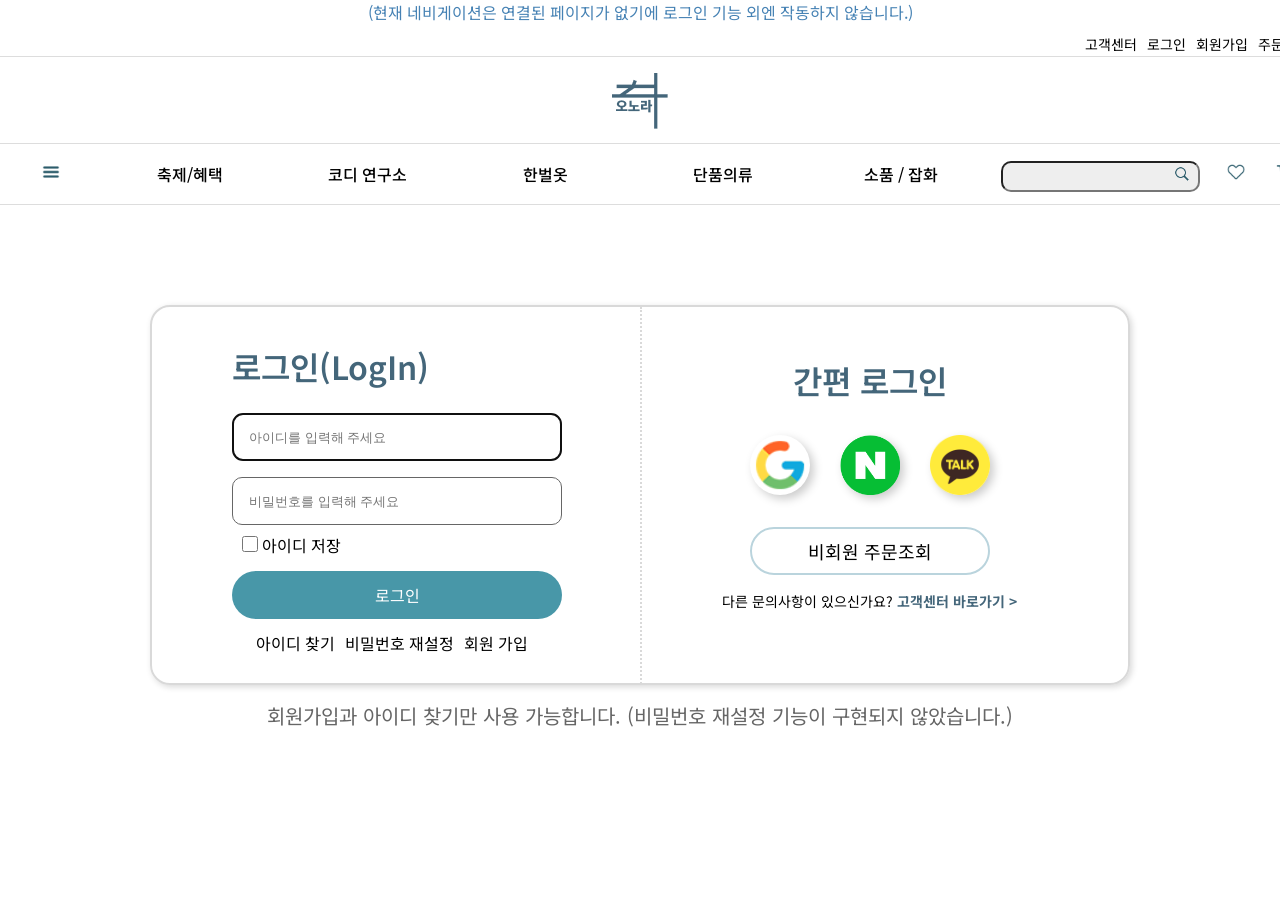
==== index.html @ 1b2b66f0 "rename login.html to index.html" ====
<!DOCTYPE html>
<html lang="ko">

<head>
  <meta charset="UTF-8">
  <meta name="viewport" content="width=device-width, initial-scale=1.0">
  <title>LogIn</title>
</head>
<!-- Css -->
<link rel="stylesheet" href="./css/header.css">
<link rel="stylesheet" href="./css/login.css">
<!-- font -->
<link href="https://fonts.googleapis.com/css2?family=Noto+Sans+KR:wght@100..900&display=swap" rel="stylesheet">

<style>
  /* Default_Style */
  * {
    margin: 0;
    padding: 0;
    box-sizing: border-box;
  }

  li {
    list-style: none;
  }

  a {
    color: black;
    text-decoration: none;
  }

  img {
    width: 100%;
    height: 100%;
    object-fit: cover;
  }

  body {
    font-family: 'Noto Sans KR', sans-serif;
  }
</style>

<body>

  <!-- Header -->
  <header class="header">
    <div class="header_info">
      <p>(현재 네비게이션은 연결된 페이지가 없기에 로그인 기능 외엔 작동하지 않습니다.)</p>
    </div>
    <nav class="header_top">
      <ul>
        <li><a href="#!">고객센터</a></li>
        <li><a href="./login.html">로그인</a></li>
        <li><a href="./join_info.html">회원가입</a></li>
        <li><a href="#!">주문조회</a></li>
      </ul> <!--header_top-->
    </nav>
    <div class="logo_box">
      <div class="top_logo">
        <a href="./login.html">
          <img src="./img/logo_simple.png" alt="로고 이미지">
        </a>
      </div>
    </div>
    <div class="menu_outer">
      <nav class="gnb">
        <ul class="main_left">
          <li class="btn_menu menu_icon"><img src="./img/hamburger_icon.png" alt="전체 메뉴 보기"></li>
          <li>
            <div class="dropdown">
              <ul class="drop_menu">
                <li class="drop_main"><a href="#!">축제/혜택</a>
                  <ul>
                    <li class="drop_sub"><a href="#!">지역 축제 코디</a></li>
                    <li class="drop_sub"><a href="#!">시즌 / 테마 기획전</a></li>
                    <li class="drop_sub"><a href="#!">할인 / 특가 모음</a></li>
                    <li class="drop_sub"><a href="#!">고객 참여 이벤트</a></li>
                  </ul>
                </li><!--main_축제/혜택-->
                <li class="drop_main"><a href="#!">코디 연구소</a>
                  <ul>
                    <li class="drop_sub"><a href="#!">룩북 & 인기 스타일</a></li>
                    <li class="drop_sub"><a href="#!">착용 가이드</a></li>
                    <li class="drop_sub"><a href="#!">사이즈 가이드</a></li>
                    <li class="drop_sub"><a href="#!">소재 및 세탁법</a></li>
                  </ul>
                </li><!--main_코디 연구소-->
                <li class="drop_main"><a href="#!">한벌옷</a>
                  <ul>
                    <li class="drop_sub"><a href="#!">외투</a></li>
                    <li class="drop_sub"><a href="#!">원피스</a></li>
                    <li class="drop_sub"><a href="#!">상/하의 세트</a></li>
                    <li class="drop_sub"><a href="#!">트레이닝 세트</a></li>
                  </ul>
                </li><!--main_한벌옷-->
                <li class="drop_main"><a href="#!">단품의류</a>
                  <ul>
                    <li class="drop_sub"><a href="#!">저고리</a></li>
                    <li class="drop_sub"><a href="#!">셔츠 / 블라우스</a></li>
                    <li class="drop_sub"><a href="#!">허리치마</a></li>
                    <li class="drop_sub"><a href="#!">바지</a></li>
                  </ul>
                </li><!--main_단품의류-->
                <li class="drop_main"><a href="#!">소품 / 잡화</a>
                  <ul>
                    <li class="drop_sub"><a href="#!">신발</a></li>
                    <li class="drop_sub"><a href="#!">장신구</a></li>
                    <li class="drop_sub"><a href="#!">생활용품</a></li>
                    <li class="drop_sub"><a href="#!">기타</a></li>
                  </ul>
                </li><!--main_소품/잡화-->
              </ul>
            </div>
          </li>
        </ul>
        <ul class="main_middle">
          <li class="main_menu"><a href="#!">축제/혜택</a>
            <ul class="sub_menu">
              <li><a href="#!">지역 축제 코디</a></li>
              <li><a href="#!">시즌 / 테마 기획전</a></li>
              <li><a href="#!">할인 / 특가 모음</a></li>
              <li><a href="#!">고객 참여 이벤트</a></li>
            </ul>
          </li><!--main_축제/혜택-->
          <li class="main_menu"><a href="#!">코디 연구소</a>
            <ul class="sub_menu">
              <li><a href="#!">룩북 & 인기 스타일</a></li>
              <li><a href="#!">착용 가이드</a></li>
              <li><a href="#!">사이즈 가이드</a></li>
              <li><a href="#!">소재 및 세탁법</a></li>
            </ul>
          </li><!--main_코디 연구소-->
          <li class="main_menu"><a href="#!">한벌옷</a>
            <ul class="sub_menu">
              <li><a href="#">외투</a></li>
              <li><a href="#">원피스</a></li>
              <li><a href="#">상/하의 세트</a></li>
              <li><a href="#">트레이닝 세트</a></li>
            </ul>
          </li><!--main_한벌옷-->
          <li class="main_menu"><a href="#!">단품의류</a>
            <ul class="sub_menu">
              <li><a href="#!">저고리</a></li>
              <li><a href="#!">셔츠 / 블라우스</a></li>
              <li><a href="#!">허리치마</a></li>
              <li><a href="#!">바지</a></li>
            </ul>
          </li><!--main_단품의류-->
          <li class="main_menu"><a href="#!">소품 / 잡화</a>
            <ul class="sub_menu">
              <li><a href="#!">신발</a></li>
              <li><a href="#!">장신구</a></li>
              <li><a href="#!">생활용품</a></li>
              <li><a href="#!">기타</a></li>
            </ul>
          </li><!--main_소품/잡화-->
        </ul>
        <ul class="main_right">
          <li class="search_item">
            <input id="main_search_input" type="search">
            <img class="menu_icon menu_search" src="./img/search_icon.png" alt="돋보기">
            <div class="search_dropdown"></div>
          </li>
          <li class="menu_icon"><a href="#!"><img src="./img/like_icon_em_g.png" alt="좋아요"></li></a>
          <li class="menu_icon"><a href="#!"><img src="./img/shopping_cart_icon.png" alt="장바구니"></a></li>
        </ul>
      </nav>
    </div>
  </header>
  <div class="header_back" id="header"></div>
  
  <!---------------------- LogIn ---------------------->

  <div class="wrap_LogIn">
    <div class="left_Loginbox">
      <h1>로그인(LogIn)</h1>
      <input type="text" class="inputbox" placeholder="아이디를 입력해 주세요" autofocus><br>
      <input type="text" class="inputbox" placeholder="비밀번호를 입력해 주세요"><br>
      <div class="save_id">
        <input type="checkbox"> <span>아이디 저장</span>
      </div>
      <div class="loginbox"><p>로그인</p></div>
      <ul class="etc_option">
        <li><a href="./find_id.html">아이디 찾기</a></li>
        <li><a href="#!">비밀번호 재설정</a></li>
        <li><a href="./join_info.html">회원 가입</a></li>
      </ul>
    </div>
    <div class="right_Loginbox">
      <h1>간편 로그인</h1>
      <ul class="login_social">
        <li><div><a href="https://accounts.google.com"><img src="./img/icon_google.png" alt="구글 아이콘"></a></div></li>
        <li><div><a href="https://nid.naver.com/nidlogin.login"><img src="./img/icon_naver.png" alt="네이버 아이콘"></a></div></li>
        <li><div><a href="https://accounts.kakao.com/login/?continue=https%3A%2F%2Faccounts.kakao.com%2Fweblogin%2Faccount#login"><img src="./img/icon_kakaotalk.png" alt="카카오 아이콘"></a></div></li>
      </ul>
      <div class="none-member">비회원 주문조회</div>
      <div class="service_center">
        <span>다른 문의사항이 있으신가요?</span>
        <span class="link_center"><a href="#!">고객센터 바로가기 ></a></span>
      </div>
    </div>
  </div>
  <p class="info">회원가입과 아이디 찾기만 사용 가능합니다. (비밀번호 재설정 기능이 구현되지 않았습니다.)</p>
  

</body>

</html>
---- css/header.css ----
/* ---------------- - Header - ---------------- */

.header {
  position: fixed;
  top: 0;
  left: 0;
  right: 0;
  width: 100%;
  z-index: 99;
  background-color: white;
}

.header_info {
  /* display: none; */
  text-align: center;
}

.header_info p {
  color: steelblue;
}

.header:hover .header_info p{
  font-weight: 600;
  color: blue;
}

/* 탑메뉴 */

.header_top {
  height: 32px;
  width: 1310px;
  margin: 0 auto;
  padding: 10px 0;
  display: flex;
  justify-content: end;
}

.header_top ul {
  font-size: 14px;
}

.header_top ul li {
  float: left;
  margin-left: 10px;
  color: #333;
}

.header_top ul li a:hover {
  font-weight: bold;
  color: #54b7c9;
}

.logo_box {
  width: 100%;
  height: 88px;
  border-top: 1px solid #ddd;
  border-bottom: 1px solid #ddd;
  box-sizing: border-box;
}

.top_logo {
  width: 56px;
  margin: 0px auto;
  margin-top: 16px;
  margin-bottom: 8px;
}

/* 메인 메뉴 */

.menu_outer {
  width: 100%;
  margin: 0 auto;
  max-width: 2560px;
  font-weight: 500;
  border-bottom: 1px solid #ddd;
  box-sizing: border-box;
}

.gnb {
  width: 1310px;
  height: 60px;
  text-align: center;
  margin: 0 auto;
  display: flex;
  justify-content: space-between;
  position: relative;
  z-index: 9;
}

/* 메인메뉴 왼쪽 */

.main_left {
  /* flex-grow: 0.1; */
  width: 101px;
  line-height: 60px;
}

.btn_menu {
  display: inline-block;
  text-align: center;
}

.main_left:hover .dropdown {
  display: block;
}

.dropdown {
  position: absolute;
  width: 100%;
  left: 0;
  z-index: 9;
  display: none;
  border-radius: 0 0 10px 10px;
}

.drop_main {
  float: left;
  width: 20%;
  background-color: #f7f7f7;
}

.drop_main a {
  color: #2C5C6B;
  font-weight: bold;
}

.drop_main li {
  padding: 6px;
}

.drop_main li a {
  color: #333;
  font-weight: normal;
}

.drop_main li:hover {
  background-color: #ddd;
}

.drop_main li:hover a {
  font-weight: bold;
}

.drop_sub {
  border-top: 1px dashed #ccc;
  box-sizing: border-box;
}

.drop_sub:first-child {
  border-top: 1px solid #bbb;
  box-sizing: border-box;
}


/* 메인메뉴 중앙 */

.main_middle {
  flex-grow: 1;
}

.main_middle .main_menu {
  width: 20%;
  float: left;
  line-height: 60px;
}

.main_menu:hover {
  background-color: #2C5C6B;
}


.main_menu:hover>a {
  color: #fff;
  font-weight: bold;
}

.main_menu .sub_menu li:hover {
  background-color: #fff;
}

.main_menu .sub_menu li:hover a {
  font-weight: bold;
}

.sub_menu {
  display: none;
  background-color: #eee;
}

.main_menu:hover .sub_menu {
  display: block;
}

/* 메인메뉴 우측 */

.main_right {
  /* flex-grow: 0.2; */
  width: 320px;
  line-height: 60px;
}

.main_right {
  display: flex;
}

.main_right li {
  flex-grow: 1;
}

.search_item {
  position: relative;
  flex-grow: 2;
}

.menu_icon img {
  width: 18px;
  height: 18px;
}

.search_item input {
  width: 90%;
  padding: 6px 8px;
  border-radius: 10px;
  background-color: #eee;
}

.menu_search {
  width: 18px;
  height: 18px;
  position: absolute;
  right: 20px;

  top: 50%;
  transform: translateY(-50%);
  z-index: 10;
}

.search_dropdown {
  position: absolute;
  top: 60px;
  overflow: hidden;
  background-color: white;
  z-index: 10;
}


#main_search_input:focus~.search_dropdown {
  /* width: 1310px; */
  width: 100vW;
  left: calc(-1280px);
  height: 480px;
  box-shadow: 0 5px 10px rgba(0, 0, 0, 0.1);
}

.header_back{
  height: 205px;
  /* background-color: rebeccapurple; */
}
---- css/login.css ----
.wrap_LogIn {
  width: 980px; height: 380px;
  margin: 0 auto;
  border: 2px solid #D9D9D9; box-sizing: border-box;
  border-radius: 20px;
  display: flex;
  box-shadow: 2px 2px 6px #D9D9D9;
  margin-top: 100px;
  overflow: hidden;
}

h1 {
  font-weight: 600;
  color: #44667A;
}

.left_Loginbox h1{margin-bottom: 8px;}
.left_Loginbox{
  width: 490px; height: 380px;
  border-right: 2px dotted #D9D9D9; box-sizing: border-box;
  padding: 36px 80px;
}

.left_Loginbox .inputbox{
  width: 330px; height: 48px;
  border-radius: 10px;
  border: 1px solid #666;
  color: #666;
  margin-top: 16px;
  padding: 16px;
}

.left_Loginbox .inputbox:nth-child(1){
  cursor: pointer;
}

.save_id {
  margin-top: 8px;
  margin-left: 10px;
}

.save_id input {
  width: 16px;
  height: 16px;
}

.loginbox{
  width: 330px;
  height: 48px;
  background-color: #4897A8;
  border-radius: 50px;
  margin-top: 14px;
}

.loginbox p{
  color: #fff;
  text-align: center;
  line-height: 48px;
}

.loginbox:hover{
  background-color: #305a72;
  font-weight: bold;
}


.etc_option {
  display: flex;
  width: 280px;
  margin: 0 auto;
  margin-top: 12px;
}

.etc_option li:hover a{
  font-weight: bold;
  color: #4897A8;
}

.etc_option li:nth-child(2) {
  text-align: center;
  margin: 0 10px;
}

.right_Loginbox{
  padding: 50px 80px;
}

.right_Loginbox h1 {
  text-align: center;
}

.login_social {
  width: 240px;
  margin: 32px auto;
  display: flex;
  justify-content: space-between;
}

.login_social li{
}

.login_social li div {
  width: 60px; height: 60px;
  border-radius: 50px;
  background-color: #fff;
  box-shadow: 4px 4px 10px #ccc;
}

.none-member {
  width: 240px; height: 48px;
  margin: 0 auto;
  border: 2px solid #BAD4DD; 
  border-radius: 50px;
  line-height: 45px;
  text-align: center;
  font-size: 18px;
}

.none-member:hover {
  border-color: #4897A8;
  background-color: #4897A8;
  color: white;
}

.service_center{
  font-size: 14px;
  margin-top: 16px;
}

.service_center .link_center a{
  font-weight: bold;
  color: #44667A;
}
.service_center .link_center a:hover{
  color: #4897A8;
}

.info {
  text-align: center;
  margin-top: 16px;
  font-size: 20px;
  color: #666;
}
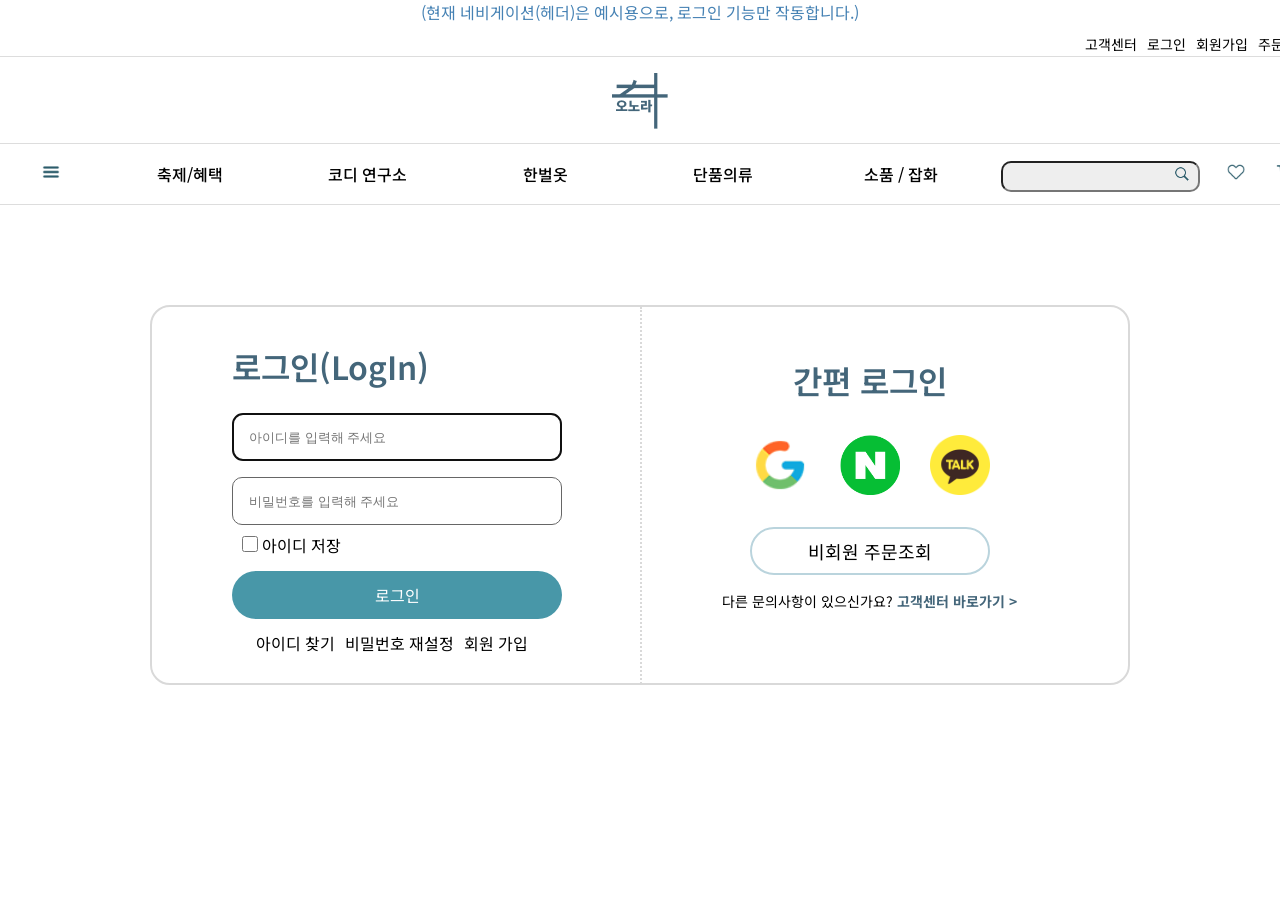
==== commit 244138aa: "fix: update login logic to latest version" ====
--- a/index.html
+++ b/index.html
@@ -11,6 +11,8 @@
 <link rel="stylesheet" href="./css/login.css">
 <!-- font -->
 <link href="https://fonts.googleapis.com/css2?family=Noto+Sans+KR:wght@100..900&display=swap" rel="stylesheet">
+<!-- js -->
+ <script src="./js/login.js"></script>
 
 <style>
   /* Default_Style */
@@ -45,7 +47,7 @@
   <!-- Header -->
   <header class="header">
     <div class="header_info">
-      <p>(현재 네비게이션은 연결된 페이지가 없기에 로그인 기능 외엔 작동하지 않습니다.)</p>
+      <p>(현재 네비게이션(헤더)은 예시용으로, 로그인 기능만 작동합니다.)</p>
     </div>
     <nav class="header_top">
       <ul>
@@ -168,30 +170,40 @@
     </div>
   </header>
   <div class="header_back" id="header"></div>
-  
+
   <!---------------------- LogIn ---------------------->
 
   <div class="wrap_LogIn">
     <div class="left_Loginbox">
       <h1>로그인(LogIn)</h1>
       <input type="text" class="inputbox" placeholder="아이디를 입력해 주세요" autofocus><br>
-      <input type="text" class="inputbox" placeholder="비밀번호를 입력해 주세요"><br>
+      <input type="password" class="inputbox" placeholder="비밀번호를 입력해 주세요"><br>
       <div class="save_id">
         <input type="checkbox"> <span>아이디 저장</span>
       </div>
-      <div class="loginbox"><p>로그인</p></div>
+      <div class="loginbox">
+        <p>로그인</p>
+      </div>
       <ul class="etc_option">
-        <li><a href="./find_id.html">아이디 찾기</a></li>
-        <li><a href="#!">비밀번호 재설정</a></li>
+        <li><a href="./find.html">아이디 찾기</a></li>
+        <li><a href="./find.html#find_pw">비밀번호 재설정</a></li>
         <li><a href="./join_info.html">회원 가입</a></li>
       </ul>
     </div>
     <div class="right_Loginbox">
       <h1>간편 로그인</h1>
       <ul class="login_social">
-        <li><div><a href="https://accounts.google.com"><img src="./img/icon_google.png" alt="구글 아이콘"></a></div></li>
-        <li><div><a href="https://nid.naver.com/nidlogin.login"><img src="./img/icon_naver.png" alt="네이버 아이콘"></a></div></li>
-        <li><div><a href="https://accounts.kakao.com/login/?continue=https%3A%2F%2Faccounts.kakao.com%2Fweblogin%2Faccount#login"><img src="./img/icon_kakaotalk.png" alt="카카오 아이콘"></a></div></li>
+        <li>
+          <div><a href="https://accounts.google.com"><img src="./img/icon_google.png" alt="구글 아이콘"></a></div>
+        </li>
+        <li>
+          <div><a href="https://nid.naver.com/nidlogin.login"><img src="./img/icon_naver.png" alt="네이버 아이콘"></a></div>
+        </li>
+        <li>
+          <div><a
+              href="https://accounts.kakao.com/login/?continue=https%3A%2F%2Faccounts.kakao.com%2Fweblogin%2Faccount#login"><img
+                src="./img/icon_kakaotalk.png" alt="카카오 아이콘"></a></div>
+        </li>
       </ul>
       <div class="none-member">비회원 주문조회</div>
       <div class="service_center">
@@ -200,8 +212,7 @@
       </div>
     </div>
   </div>
-  <p class="info">회원가입과 아이디 찾기만 사용 가능합니다. (비밀번호 재설정 기능이 구현되지 않았습니다.)</p>
-  
+
 
 </body>
 
--- a/css/login.css
+++ b/css/login.css
@@ -4,7 +4,6 @@
   border: 2px solid #D9D9D9; box-sizing: border-box;
   border-radius: 20px;
   display: flex;
-  box-shadow: 2px 2px 6px #D9D9D9;
   margin-top: 100px;
   overflow: hidden;
 }
@@ -103,7 +102,6 @@
   width: 60px; height: 60px;
   border-radius: 50px;
   background-color: #fff;
-  box-shadow: 4px 4px 10px #ccc;
 }
 
 .none-member {
